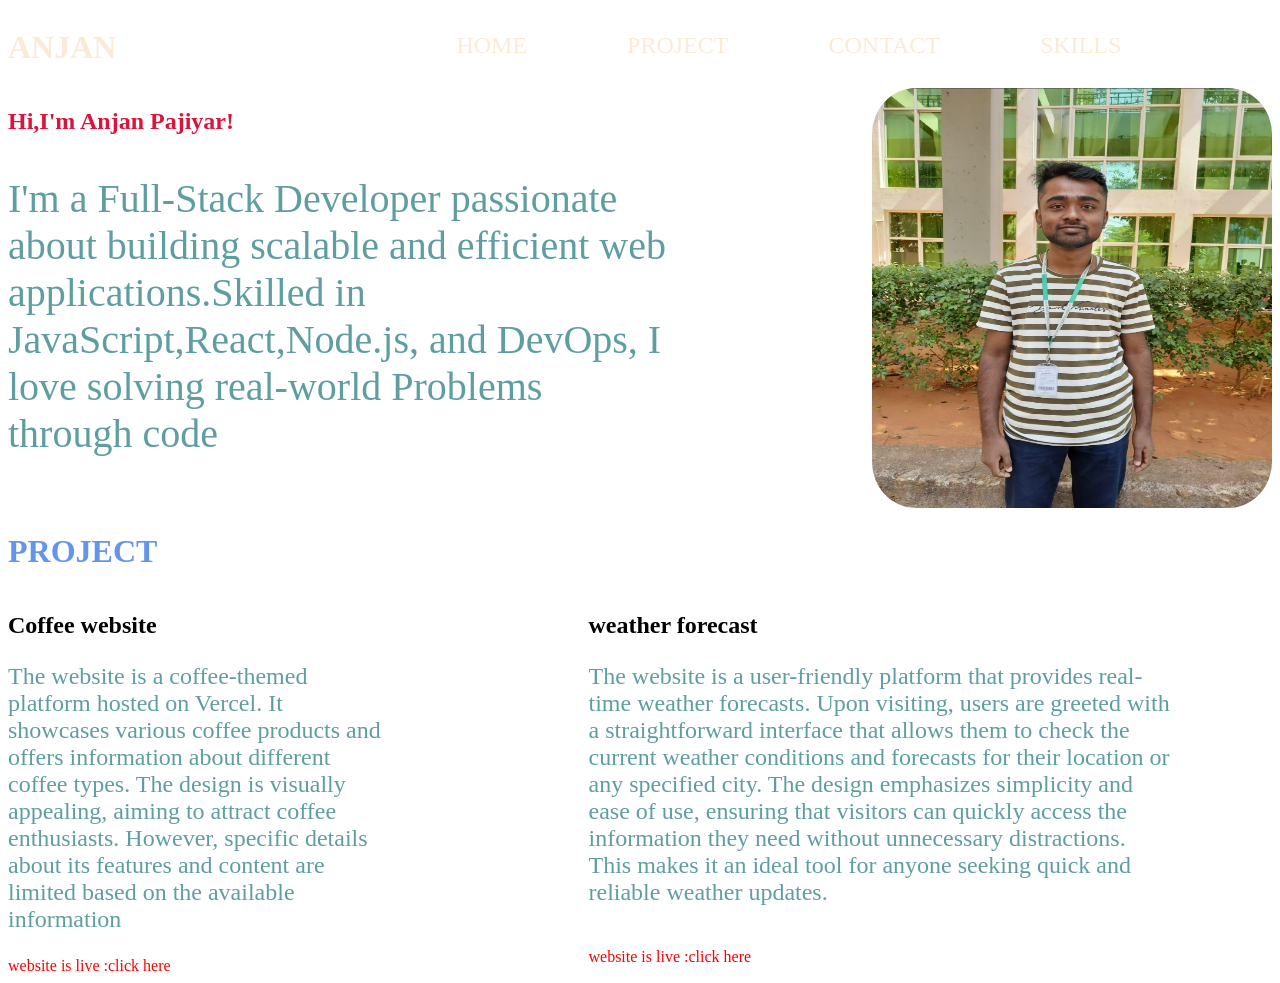
==== day-9/portfolio_website/index.html @ 9022b617 "Add files via upload" ====
<!DOCTYPE html>
<html lang="en">
<head>
    <meta charset="UTF-8">
    <meta name="viewport" content="width=device-width, initial-scale=1.0">
    <title>Document</title>
</head>
<body>
    <!-- navigation -->
    <header style="display: flex; gap: 300px;" id="home">
        <div>
            <h1><a href="#" style="color:inherit;text-decoration: none; color: antiquewhite;">ANJAN</a></h1>
        </div>
        <nav >
          <ul style="list-style: none;display: flex; gap: 100px; font-size: 1.5em;">
            <li><a href="#home" style="color:inherit;text-decoration:  none; color: antiquewhite;">HOME</a></li>
            <li><a href="#project" style="color: inherit; text-decoration: none; color: antiquewhite;">PROJECT</a></li>
            <li><a href="#" style="color:inherit;text-decoration: none; color: antiquewhite;">CONTACT</a></li>
            <li><a href="#" style="color: inherit; text-decoration: none; color: antiquewhite;">SKILLS</a></li>
          </ul>
        </nav>
    </header>
        <!--hero section -->
    <section style="display: flex; gap: 200px;">
        <div>
            <h1 style="color:crimson;">Hi,I'm Anjan Pajiyar!</h1>
            <p style="font-size: 2.5em; color: cadetblue;">I'm a Full-Stack Developer passionate about building scalable and efficient web applications.Skilled in JavaScript,React,Node.js, and DevOps, I love solving real-world Problems through code </p>
        </div>
        <div>
            <img src="./hero.png" alt="anjan photo" width="400px" height="420px" style="border-radius: 11%;">
        </div>
    </section>
    
    <!-- project section -->
     <h1 style="color:cornflowerblue;" id="project">PROJECT</h1>
     <section  style="display: flex; gap: 100px; ">
        <!-- <h1>PROJECT</h1> -->
        <div style="padding-right: 100px;">
           <h2>Coffee website</h2>
           <p style="color: cadetblue; font-size: 1.5em;">The website is a coffee-themed platform hosted on Vercel. It showcases various coffee products and offers information about different coffee types. The design is visually appealing, aiming to attract coffee enthusiasts. However, specific details about its features and content are limited based on the available information</p>
           <a href="https://coffee-website-1y7c23wjs-anjan-pajiyars-projects.vercel.app/" style="color: inherit; text-decoration: none ;color: red;">website is live :click here</a>
        </div>

        <div>
           <h2>weather forecast</h2>
           <p style="color: cadetblue; font-size: 1.5rem;">The website is a user-friendly platform that provides real-time weather forecasts. Upon visiting, users are greeted with a straightforward interface that allows them to check the current weather conditions and forecasts for their location or any specified city. The design emphasizes simplicity and ease of use, ensuring that visitors can quickly access the information they need without unnecessary distractions. This makes it an ideal tool for anyone seeking quick and reliable weather updates.</p>
           <br>
           <a href="https://weather-app-rust-delta.vercel.app/" style="color: inherit; text-decoration: none ;color: red;">website is live :click here</a>
        </div>

        <div>

        </div>
     </section>

     <!-- contact  -->
      <!-- <section>
        <h1>CONTACT</h1>
        <form action="#">

        </form>
      </section> -->

  </body>
</html>
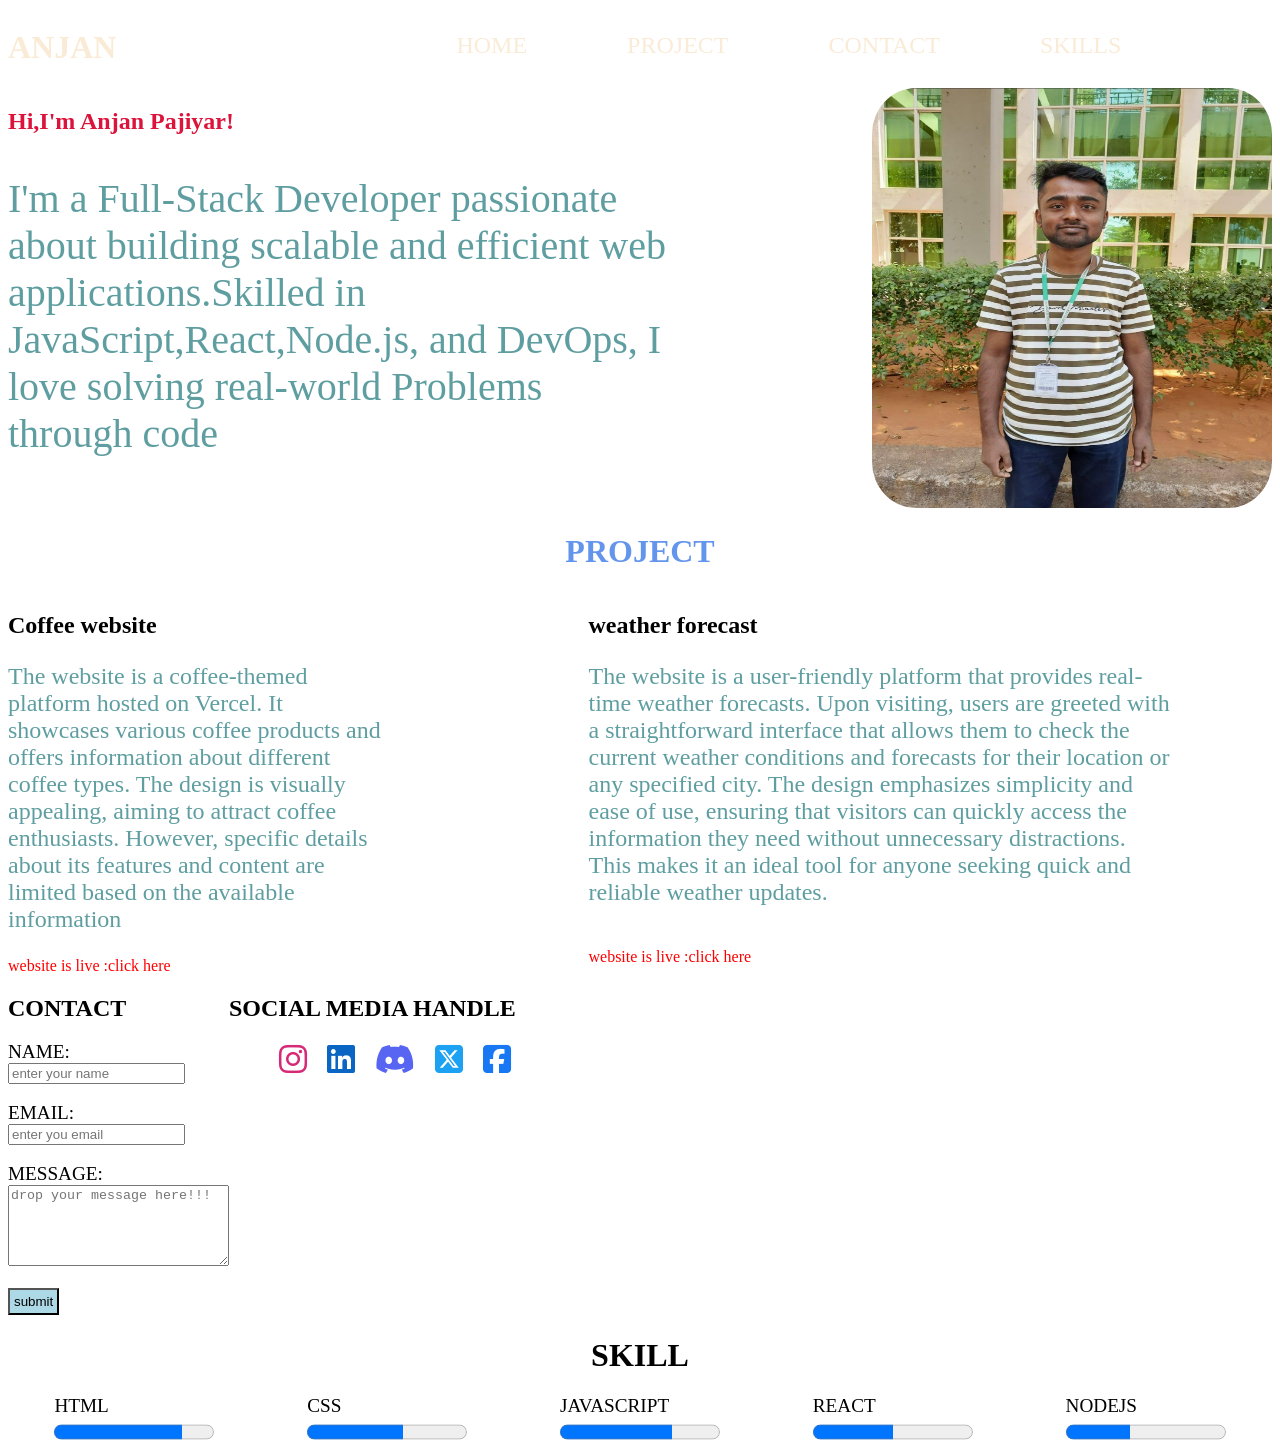
==== commit 9cc89ae0: "Add files via upload" ====
--- a/day-9/portfolio_website/index.html
+++ b/day-9/portfolio_website/index.html
@@ -4,6 +4,8 @@
     <meta charset="UTF-8">
     <meta name="viewport" content="width=device-width, initial-scale=1.0">
     <title>Document</title>
+    <link rel="stylesheet" href="https://cdnjs.cloudflare.com/ajax/libs/font-awesome/6.7.2/css/all.min.css" integrity="sha512-Evv84Mr4kqVGRNSgIGL/F/aIDqQb7xQ2vcrdIwxfjThSH8CSR7PBEakCr51Ck+w+/U6swU2Im1vVX0SVk9ABhg==" crossorigin="anonymous" referrerpolicy="no-referrer" />
+    <link rel="stylesheet" href="style.css">
 </head>
 <body>
     <!-- navigation -->
@@ -32,7 +34,7 @@
     </section>
     
     <!-- project section -->
-     <h1 style="color:cornflowerblue;" id="project">PROJECT</h1>
+     <h1 style="color:cornflowerblue; text-align: center;" id="project">PROJECT</h1>
      <section  style="display: flex; gap: 100px; ">
         <!-- <h1>PROJECT</h1> -->
         <div style="padding-right: 100px;">
@@ -54,12 +56,84 @@
      </section>
 
      <!-- contact  -->
-      <!-- <section>
-        <h1>CONTACT</h1>
-        <form action="#">
+     
+      <section style="display: flex; justify-content:stretch;">
+            <div>
+                <h1>CONTACT</h1>
+                <form action="#">
+                    <!-- name -->
+                    <div>
+                        <label for="name">NAME:</label>
+                        <br>
+                        <input type="text" id="name" placeholder="enter your name">
+                    </div>
+                     <br>
+                    <!-- email -->
+                     <div>
+                         <label for="email">EMAIL:</label>
+                         <br>
+                         <input type="email" id="email" placeholder="enter you email">
+                     </div>
+                     <br>
+                     <!-- message -->
+                      <div>
+                          <label for="message">MESSAGE:</label>
+                          <br>
+                          <textarea name="message" id="message" cols="25" rows="5" placeholder="drop your message here!!!"></textarea>
+                      </div>
+                      <br>
+                      <!-- submit -->
+                       <div><button>submit</button></div>
+                </form>
+            </div>
 
-        </form>
-      </section> -->
+            <div>
+                <h1>SOCIAL MEDIA HANDLE</h1>
+                <ul style="list-style: none; display: flex; justify-content:space-around;">
+                    <li class="icon"><a href="https://www.instagram.com/anjan.panjiyar/"><i class="fa-brands fa-instagram fa-2xl" style="color: #d62976;"></i></a></li>
+                    <li class="icon"><a href="https://www.linkedin.com/notifications/?filter=all"><i class="fa-brands fa-linkedin fa-2xl" style="color: #0a66c2;"></i></a></li>
+                    <li class="icon"> <a href="https://discord.com/channels/@anjan0581"><i class="fa-brands fa-discord fa-2xl" style="color: #5865f2;"></i></a></li>
+                    <li class="icon"> <a href="https://x.com/AnjanP33488"><i class="fa-brands fa-square-x-twitter fa-2xl" style="color: #1da1f2;"></i></a></li>
+                    <li class="icon"><a href="https://www.facebook.com/panjiyar.anjan"><i class="fa-brands fa-square-facebook fa-2xl" style="color: #1877f2;"></i></a></li>
+                </ul>
+            </div>
+      </section>
+
+      <!-- skill -->
+       <h1 style="text-align: center;">SKILL</h1>
+       <section style="display: flex; justify-content: space-around;">
+        <div>
+            <label for="html">HTML</label>
+            <br>
+            <progress value="80" max="100"></progress>
+        </div>
+        
+        <div>
+            <label for="css">CSS</label>
+            <br>
+            <progress value="60" max="100"></progress>
+        </div>
+        
+        <div>
+            <label for="javascript">JAVASCRIPT</label>
+            <br>
+            <progress value="70" max="100"></progress>
+        </div>
+
+        
+        <div>
+            <label for="react">REACT</label>
+            <br>
+            <progress value="50" max="100"></progress>
+        </div>
+        
+        <div>
+            <label for="nodejs">NODEJS</label>
+            <br>
+            <progress value="40" max="100"></progress>
+        </div>
+       </section>
+      
 
   </body>
 </html>
--- a/day-9/portfolio_website/style.css
+++ b/day-9/portfolio_website/style.css
@@ -0,0 +1,16 @@
+.icon {
+    padding: 10px;
+}
+
+progress {
+    padding: 15px;
+}
+label{
+    font-size: 1.2em;
+}
+
+button {
+    padding: 4px;
+    background-color: lightblue;
+    color: black;
+}
